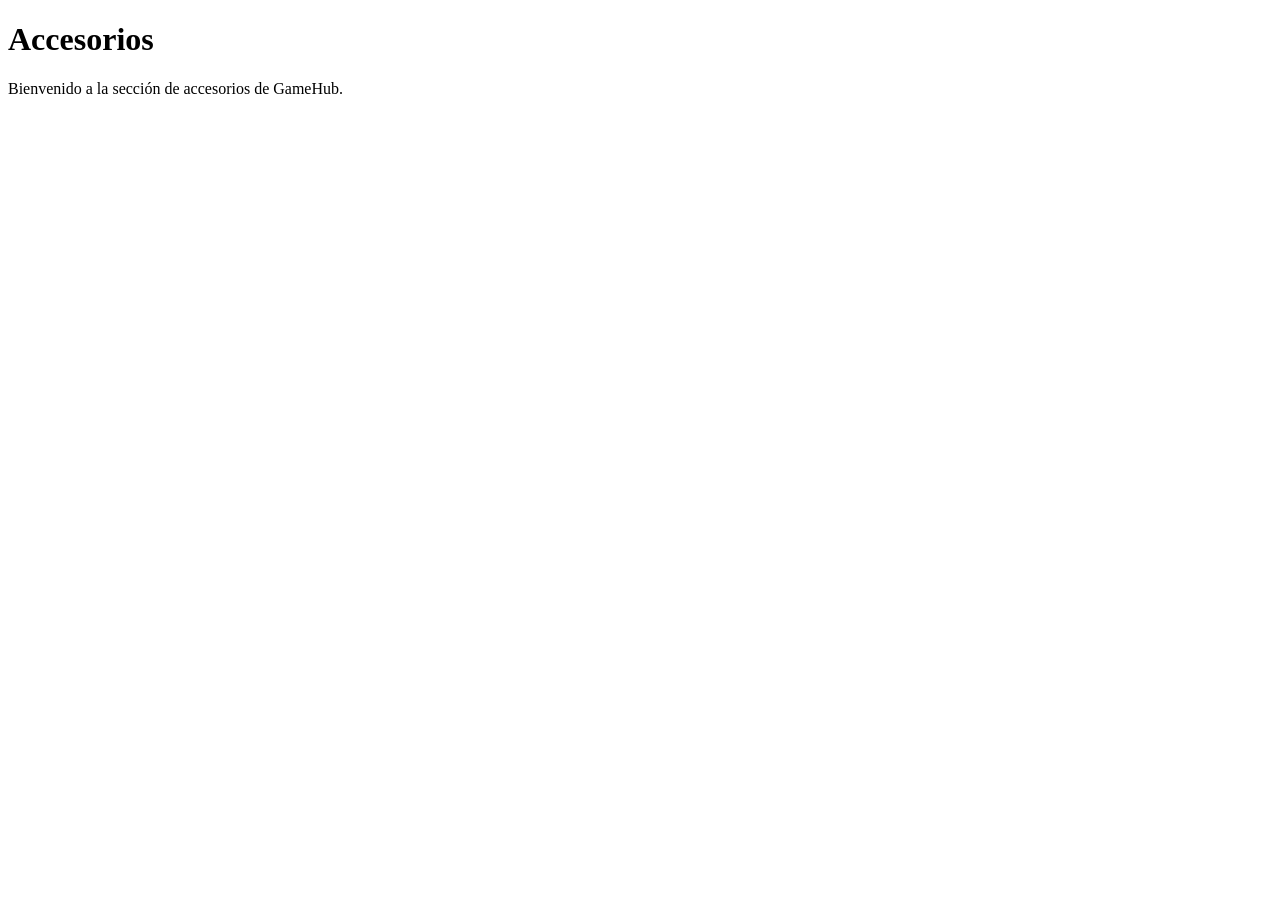
==== accesorios.html @ c6708533 "Add files via upload" ====
<!DOCTYPE html>
<html lang="en">
<head>
    <meta charset="UTF-8">
    <title>Accesorios - Tienda de GameHub</title>
    <link rel="stylesheet" href="styles.css">
</head>
<body>
    <div>
        <h1>Accesorios</h1>
        <p>Bienvenido a la sección de accesorios de GameHub.</p>
    </div>



</body>
</html>
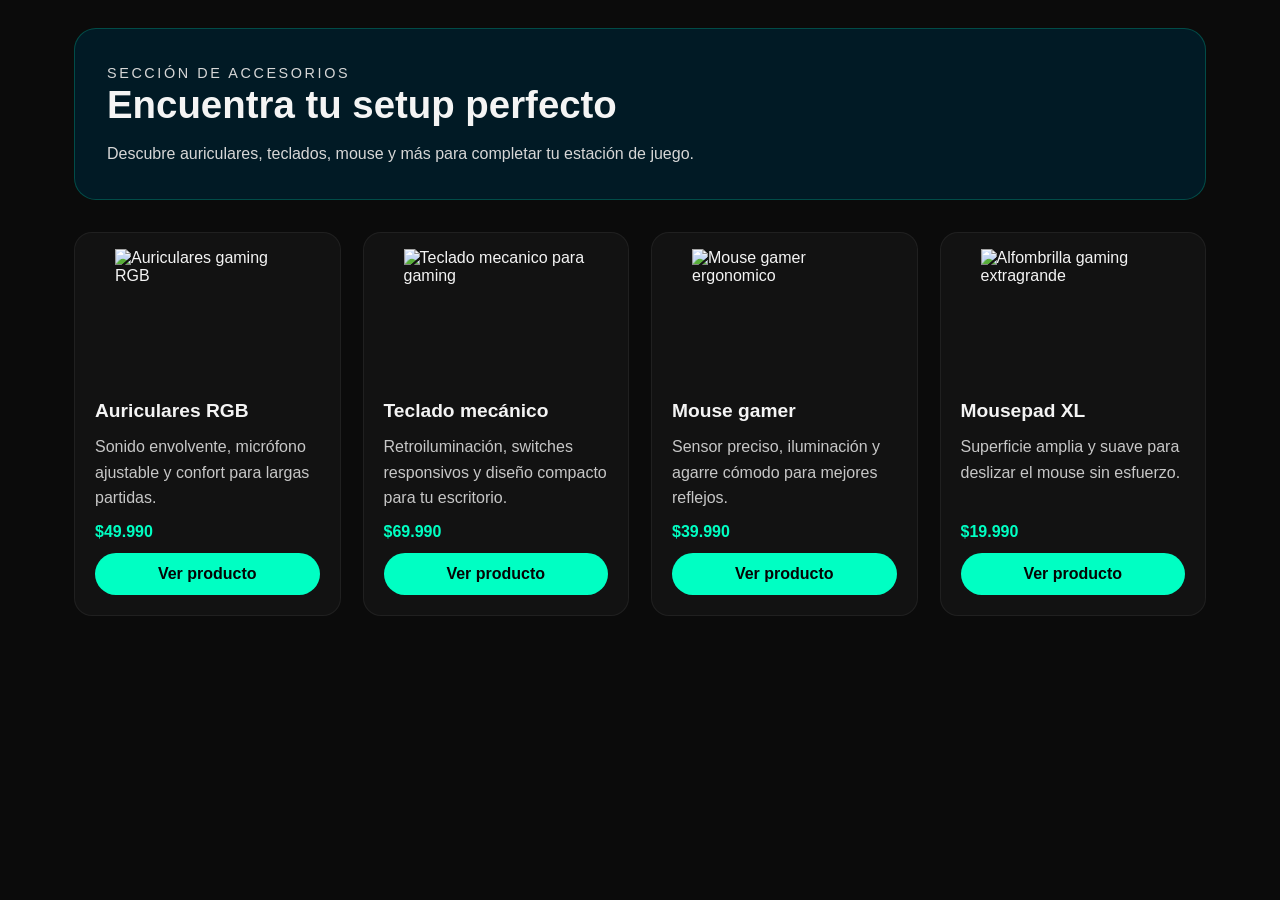
==== commit e97d4c0c: "Add files via upload" ====
--- a/accesorios.html
+++ b/accesorios.html
@@ -6,12 +6,64 @@
     <link rel="stylesheet" href="styles.css">
 </head>
 <body>
-    <div>
-        <h1>Accesorios</h1>
-        <p>Bienvenido a la sección de accesorios de GameHub.</p>
-    </div>
+    <main class="accesorios-page">
+        <header class="hero">
+            <div class="hero-text">
+                <p class="section-label">Sección de accesorios</p>
+                <h1>Encuentra tu setup perfecto</h1>
+                <p>Descubre auriculares, teclados, mouse y más para completar tu estación de juego.</p>
+            </div>
+        </header>
 
+        <section class="accesorios-list">
+            <article class="accesorio-card">
+                <figure>
+                    <img src="https://via.placeholder.com/420x260?text=Auriculares" alt="Auriculares gaming RGB">
+                </figure>
+                <div class="card-content">
+                    <h2>Auriculares RGB</h2>
+                    <p>Sonido envolvente, micrófono ajustable y confort para largas partidas.</p>
+                    <span class="precio">$49.990</span>
+                    <a class="boton" href="#">Ver producto</a>
+                </div>
+            </article>
 
+            <article class="accesorio-card">
+                <figure>
+                    <img src="https://via.placeholder.com/420x260?text=Teclado" alt="Teclado mecanico para gaming">
+                </figure>
+                <div class="card-content">
+                    <h2>Teclado mecánico</h2>
+                    <p>Retroiluminación, switches responsivos y diseño compacto para tu escritorio.</p>
+                    <span class="precio">$69.990</span>
+                    <a class="boton" href="#">Ver producto</a>
+                </div>
+            </article>
 
+            <article class="accesorio-card">
+                <figure>
+                    <img src="https://via.placeholder.com/420x260?text=Mouse" alt="Mouse gamer ergonomico">
+                </figure>
+                <div class="card-content">
+                    <h2>Mouse gamer</h2>
+                    <p>Sensor preciso, iluminación y agarre cómodo para mejores reflejos.</p>
+                    <span class="precio">$39.990</span>
+                    <a class="boton" href="#">Ver producto</a>
+                </div>
+            </article>
+
+            <article class="accesorio-card">
+                <figure>
+                    <img src="https://via.placeholder.com/420x260?text=Mousepad" alt="Alfombrilla gaming extragrande">
+                </figure>
+                <div class="card-content">
+                    <h2>Mousepad XL</h2>
+                    <p>Superficie amplia y suave para deslizar el mouse sin esfuerzo.</p>
+                    <span class="precio">$19.990</span>
+                    <a class="boton" href="#">Ver producto</a>
+                </div>
+            </article>
+        </section>
+    </main>
 </body>
 </html>
--- a/styles.css
+++ b/styles.css
@@ -0,0 +1,115 @@
+* {
+    box-sizing: border-box;
+}
+
+body {
+    margin: 0;
+    font-family: "Segoe UI", Arial, sans-serif;
+    background: #0b0b0b;
+    color: #f4f4f4;
+}
+
+.accesorios-page {
+    max-width: 1180px;
+    margin: 0 auto;
+    padding: 28px 24px;
+}
+
+.hero {
+    background: rgba(2, 29, 41, 0.92);
+    border: 1px solid rgba(0, 255, 195, 0.22);
+    border-radius: 22px;
+    padding: 32px;
+    margin-bottom: 32px;
+}
+
+.section-label {
+    margin: 0 0 12px;
+    color: #00ffc3;
+    font-size: 0.9rem;
+    letter-spacing: 0.18em;
+    text-transform: uppercase;
+}
+
+.hero h1 {
+    margin: 0 0 14px;
+    font-size: clamp(2rem, 3vw, 3.4rem);
+    line-height: 1.05;
+}
+
+.hero p {
+    margin: 0;
+    max-width: 760px;
+    color: #d7d7d7;
+    line-height: 1.7;
+}
+
+.accesorios-list {
+    display: grid;
+    gap: 22px;
+    grid-template-columns: repeat(auto-fit, minmax(260px, 1fr));
+}
+
+.accesorio-card {
+    background: #121212;
+    border: 1px solid rgba(255, 255, 255, 0.06);
+    border-radius: 18px;
+    overflow: hidden;
+    display: flex;
+    flex-direction: column;
+    transition: transform 0.22s ease, border-color 0.22s ease;
+}
+
+.accesorio-card:hover {
+    transform: translateY(-4px);
+    border-color: #00ffc3;
+}
+
+.accesorio-card img {
+    width: 100%;
+    display: block;
+    object-fit: cover;
+    aspect-ratio: 16 / 10;
+}
+
+.card-content {
+    padding: 20px;
+    display: flex;
+    flex-direction: column;
+    gap: 12px;
+    flex: 1;
+}
+
+.card-content h2 {
+    margin: 0;
+    font-size: 1.2rem;
+}
+
+.card-content p {
+    margin: 0;
+    color: #c7c7c7;
+    line-height: 1.6;
+    flex: 1;
+}
+
+.precio {
+    display: inline-block;
+    font-weight: 700;
+    color: #00ffc3;
+}
+
+.boton {
+    display: inline-block;
+    text-decoration: none;
+    background: #00ffc3;
+    color: #050505;
+    padding: 12px 18px;
+    border-radius: 999px;
+    font-weight: 600;
+    text-align: center;
+    transition: background 0.2s ease;
+}
+
+.boton:hover {
+    background: #00ddb2;
+}
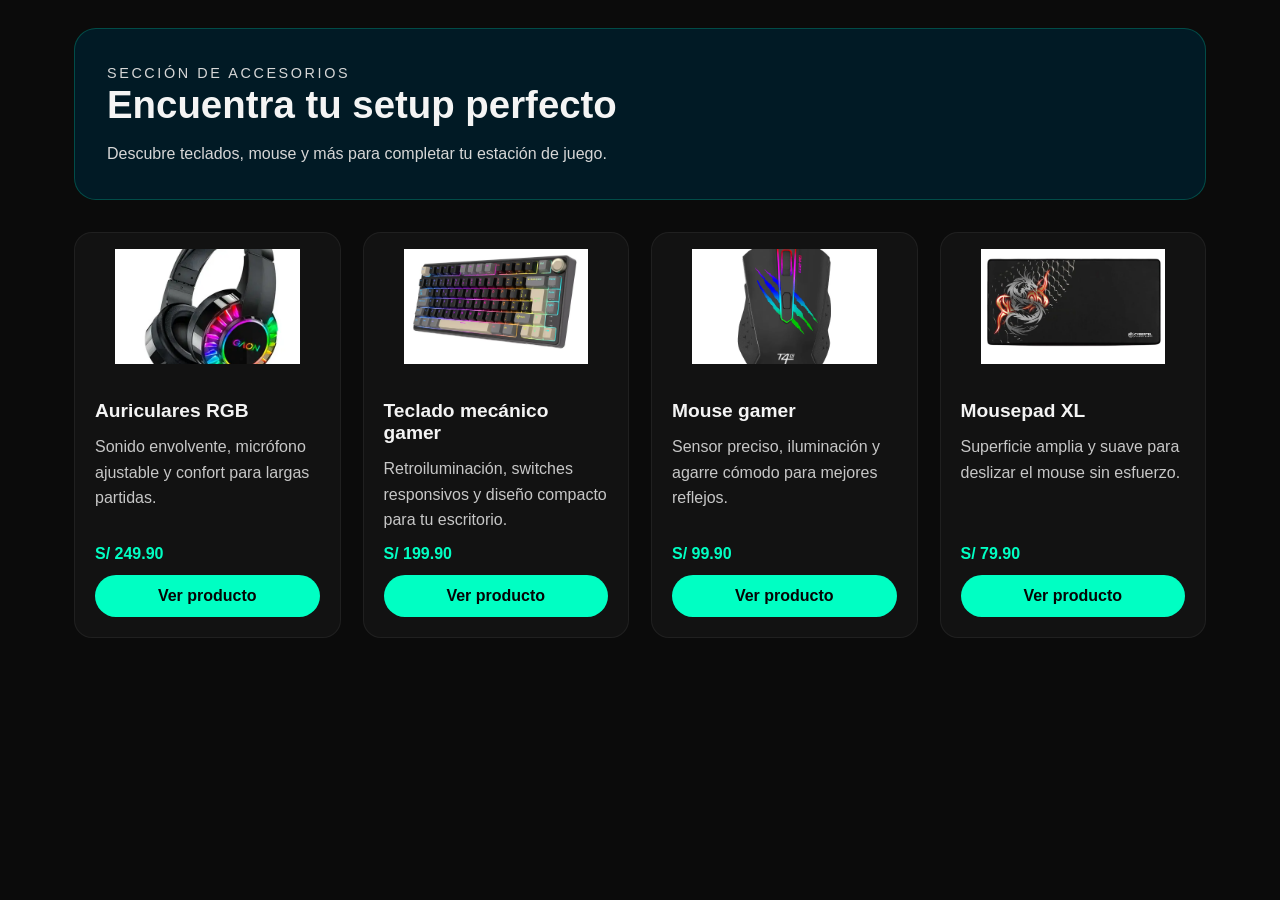
==== commit e5bdba3e: "Add files via upload" ====
--- a/accesorios.html
+++ b/accesorios.html
@@ -4,62 +4,65 @@
     <meta charset="UTF-8">
     <title>Accesorios - Tienda de GameHub</title>
     <link rel="stylesheet" href="styles.css">
+    <link rel="shortcut icon" href="Logo.png" type="image/x-icon">
 </head>
+
+
 <body>
     <main class="accesorios-page">
         <header class="hero">
             <div class="hero-text">
                 <p class="section-label">Sección de accesorios</p>
                 <h1>Encuentra tu setup perfecto</h1>
-                <p>Descubre auriculares, teclados, mouse y más para completar tu estación de juego.</p>
+                <p>Descubre teclados, mouse y más para completar tu estación de juego.</p>
             </div>
         </header>
 
         <section class="accesorios-list">
             <article class="accesorio-card">
                 <figure>
-                    <img src="https://via.placeholder.com/420x260?text=Auriculares" alt="Auriculares gaming RGB">
+                    <img src="audifonosgamer.webp" alt="Auriculares gaming RGB">
                 </figure>
                 <div class="card-content">
                     <h2>Auriculares RGB</h2>
                     <p>Sonido envolvente, micrófono ajustable y confort para largas partidas.</p>
-                    <span class="precio">$49.990</span>
+                    <span class="precio">S/ 249.90</span>
                     <a class="boton" href="#">Ver producto</a>
                 </div>
             </article>
 
             <article class="accesorio-card">
                 <figure>
-                    <img src="https://via.placeholder.com/420x260?text=Teclado" alt="Teclado mecanico para gaming">
+                    <img src="tecladogamer.webp" alt="Teclado mecanico para gaming">
                 </figure>
                 <div class="card-content">
-                    <h2>Teclado mecánico</h2>
+                    <h2>Teclado mecánico gamer</h2>
                     <p>Retroiluminación, switches responsivos y diseño compacto para tu escritorio.</p>
-                    <span class="precio">$69.990</span>
+                    <span class="precio">S/ 199.90</span>
                     <a class="boton" href="#">Ver producto</a>
                 </div>
             </article>
 
             <article class="accesorio-card">
                 <figure>
-                    <img src="https://via.placeholder.com/420x260?text=Mouse" alt="Mouse gamer ergonomico">
+                    <img src="mouse.webp" alt="Mouse gamer ergonomico">
                 </figure>
                 <div class="card-content">
                     <h2>Mouse gamer</h2>
                     <p>Sensor preciso, iluminación y agarre cómodo para mejores reflejos.</p>
-                    <span class="precio">$39.990</span>
+                    <span class="precio">S/ 99.90</span>
                     <a class="boton" href="#">Ver producto</a>
                 </div>
             </article>
 
             <article class="accesorio-card">
                 <figure>
-                    <img src="https://via.placeholder.com/420x260?text=Mousepad" alt="Alfombrilla gaming extragrande">
+                    <img src="mousepad.webp" alt="Alfombrilla gaming extragrande">
                 </figure>
                 <div class="card-content">
                     <h2>Mousepad XL</h2>
                     <p>Superficie amplia y suave para deslizar el mouse sin esfuerzo.</p>
-                    <span class="precio">$19.990</span>
+                    <span class="precio">S/ 79.90</span>
                     <a class="boton" href="#">Ver producto</a>
                 </div>
             </article>
